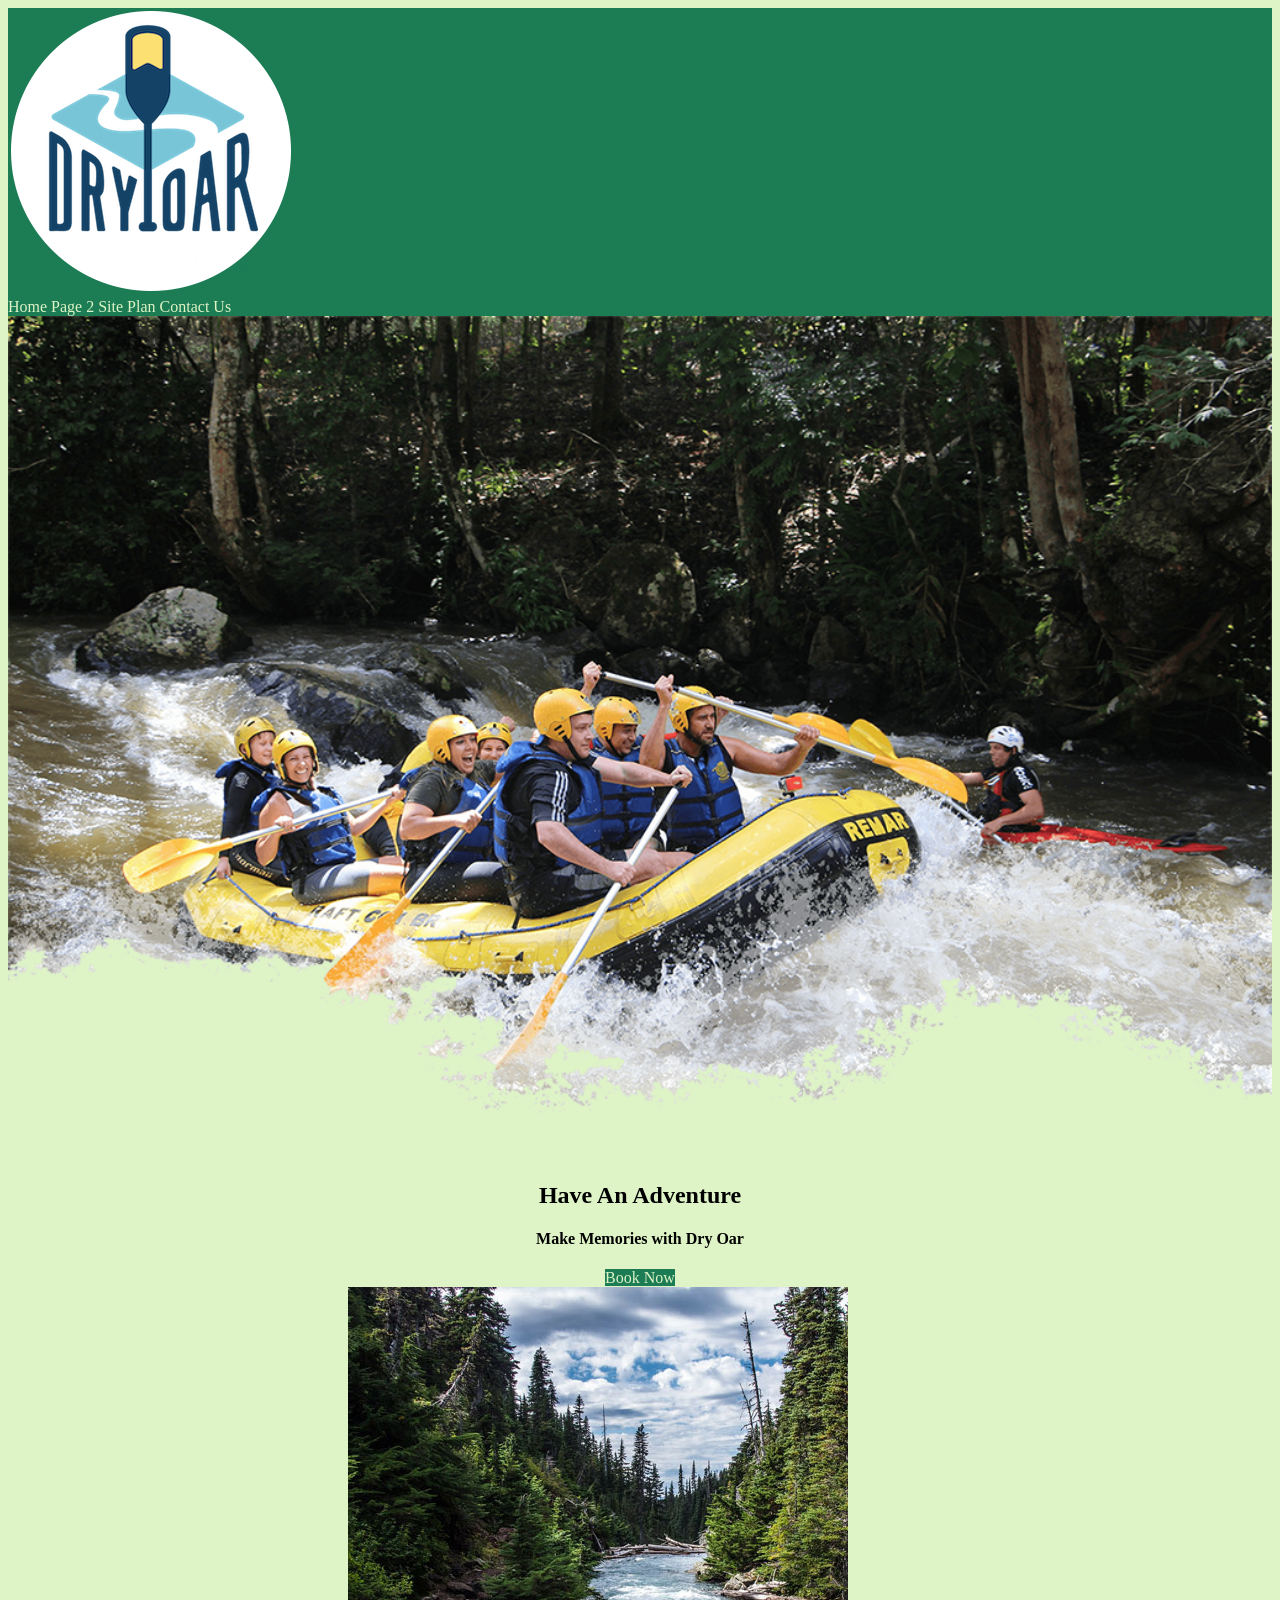
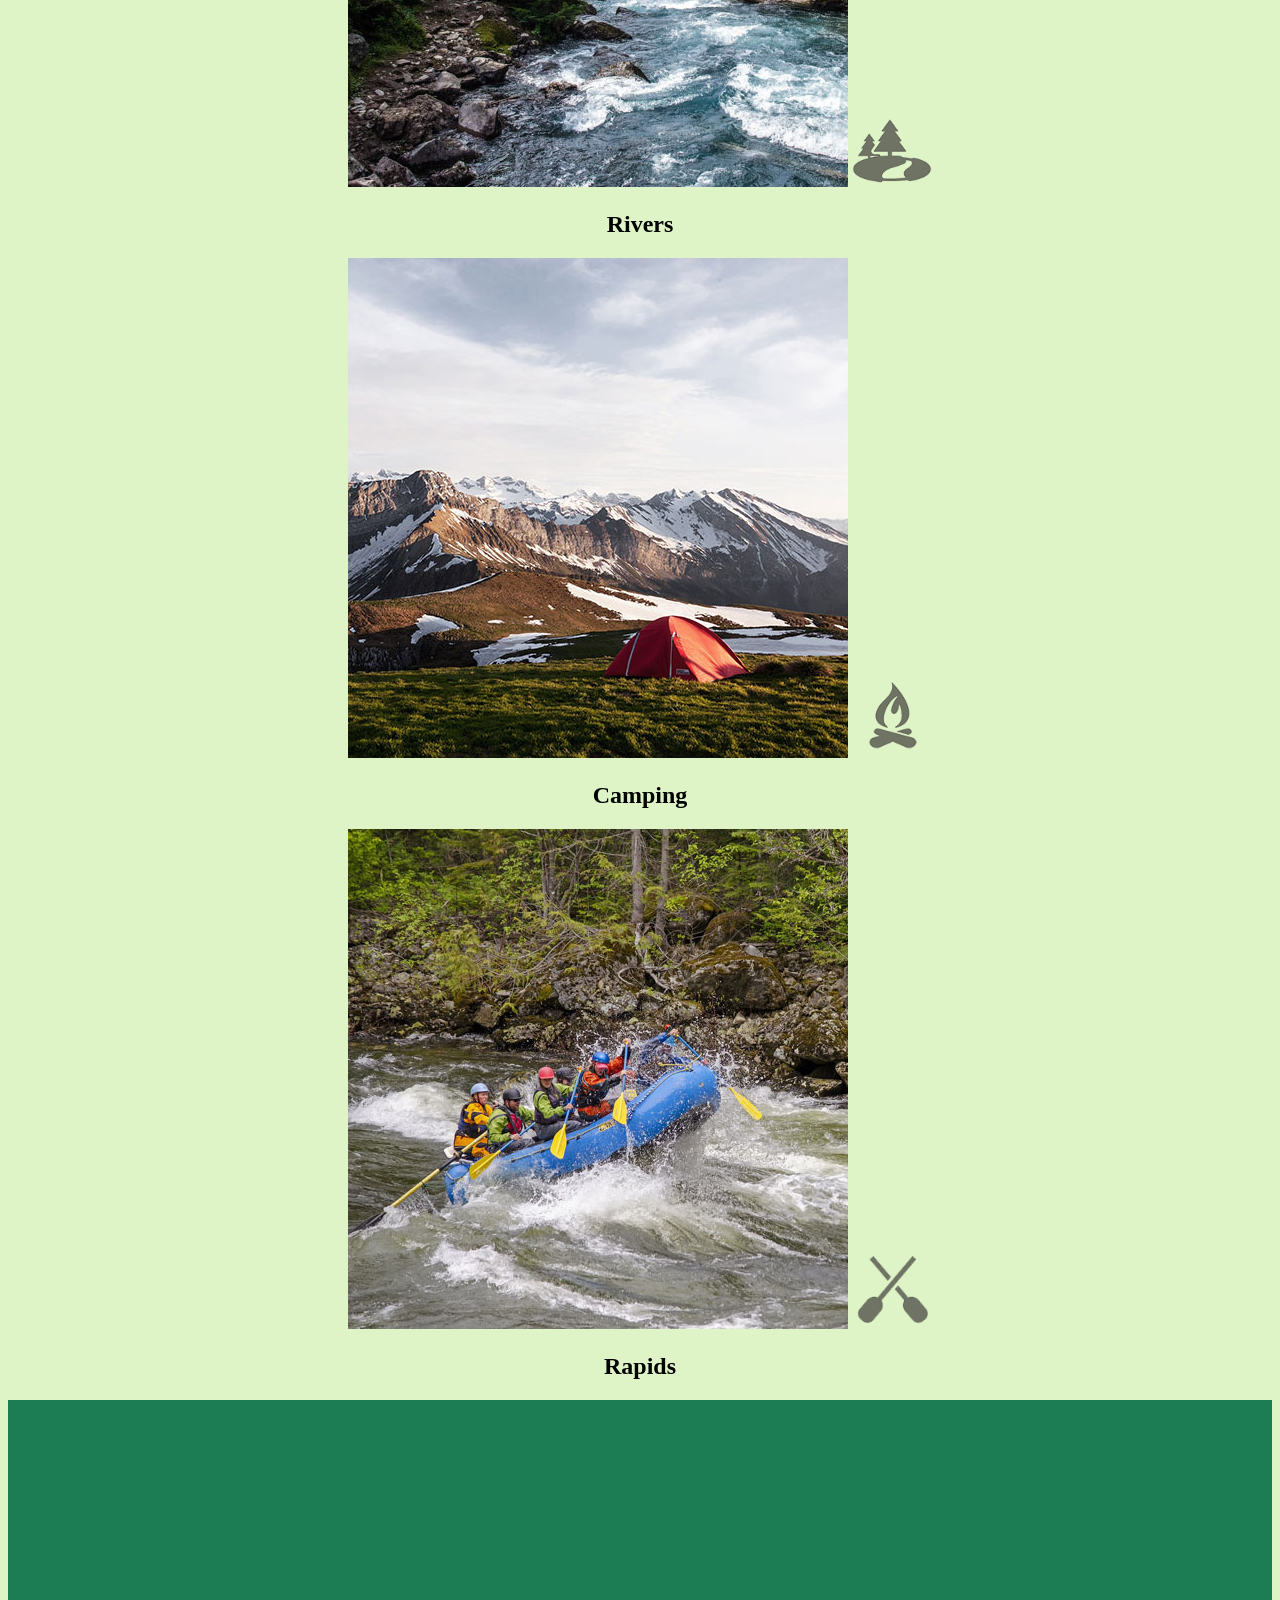
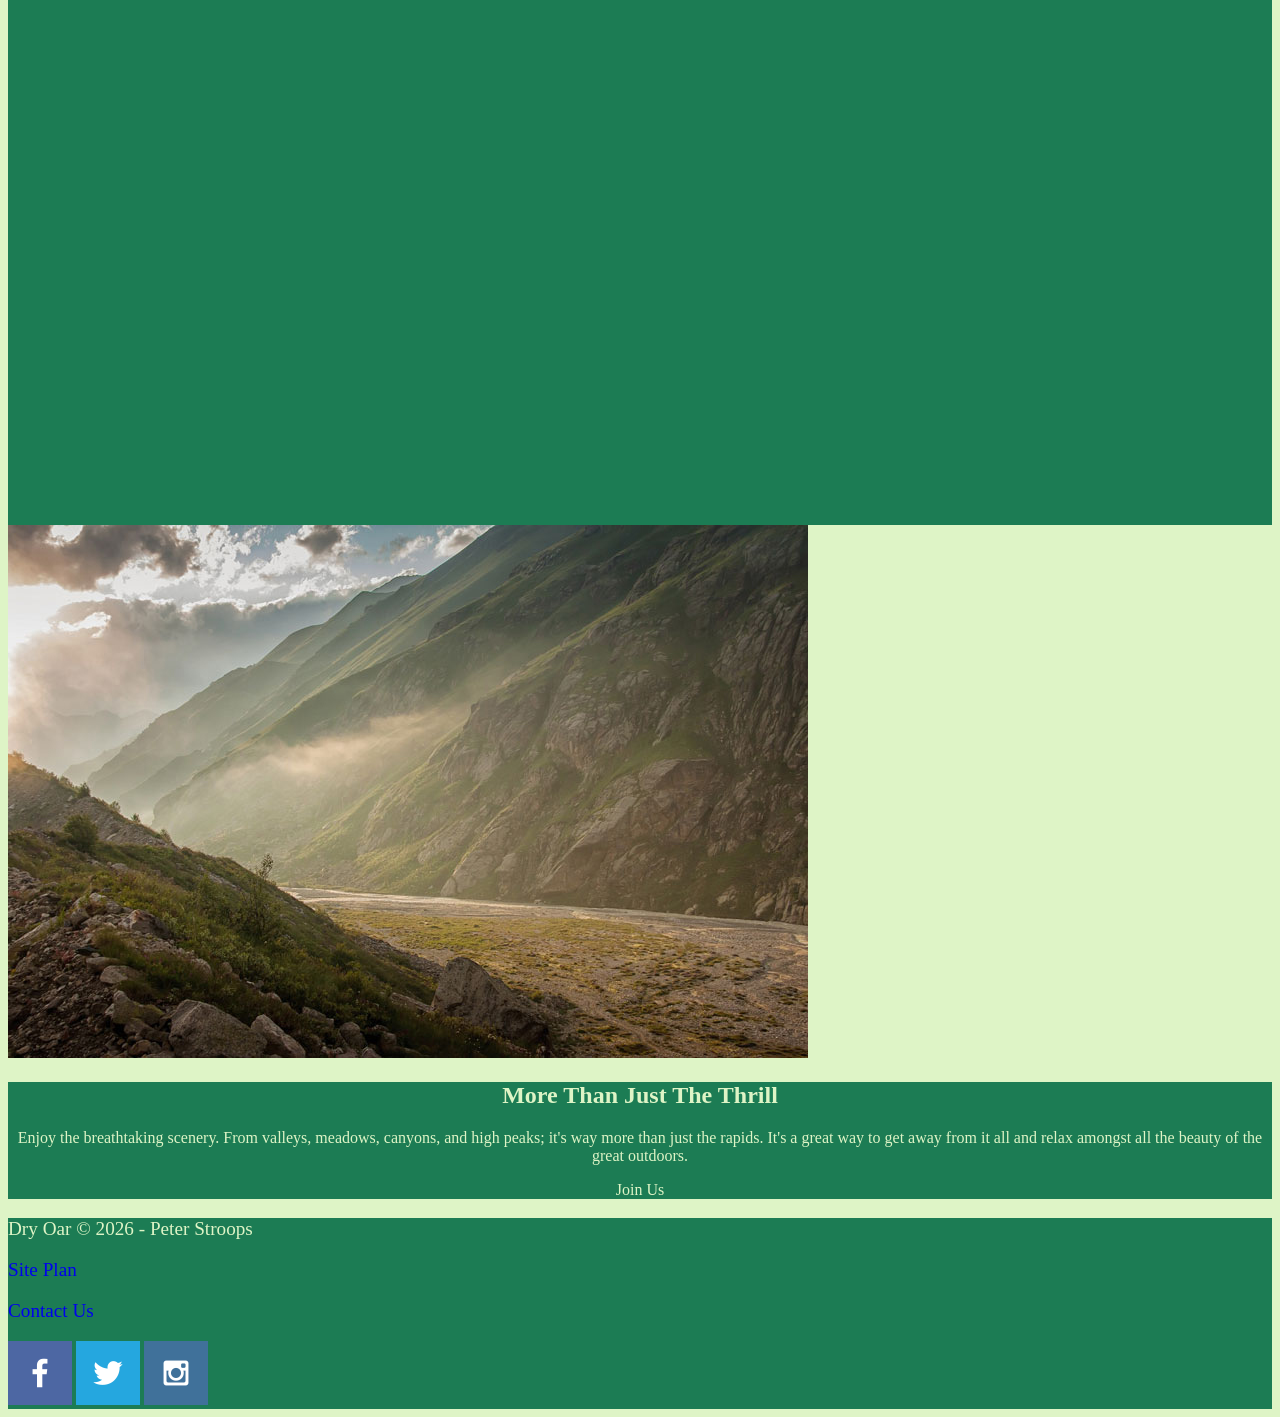
==== wwr/index.html @ acf69f0e "First Commit" ====
<!DOCTYPE html>
<html lang="en">
<head>
    <meta charset="UTF-8">
    <meta name="viewport" content="width=device-width, initial-scale=1.0">
    <title>Dry Oar Rafting</title>
    <link rel="stylesheet" href="styles/home-page.css">
    <link rel="stylesheet" href="styles/header-footer.css">
</head>
<body>
    <div id="content">
    <header>
        <a href="index.html" id="logo-link">
            <img src="images/dryoarlogo.png" alt="Dry Oar Logo" id="logo-image">
        </a>
        <nav>
            <a href="index.html" class="nav-link">Home</a>
            <a href="#" class="nav-link">Page 2</a>
            <a href="site-plan.html" class="nav-link">Site Plan</a>
            <a href="contact-us.html" class="nav-link">Contact Us</a>
        </nav>
    </header>
    <div id="hero">
        <div id="hero-box">
            <img id="hero-img" src="images/hero.png" alt="People enjoying white water rafting">
        </div>
        <section id="hero-msg">
            <h1 class="home-title">Have An Adventure</h1>
            <h4>Make Memories with Dry Oar </h4>
            <div class='button-box'>
                <a class='book' href="contactus.html">Book Now</a>
            </div>
        </section>
    </div>

    <main class="home-grid">
        <section class="rivers-card">
            <img class="card-img" src="images/rivers.jpg" alt="river in forest">
            <img class="icon" src="images/river_icon.png" alt="river icon">
            <h2>Rivers</h2>
        </section>
        <section class="camping-card">
            <img class="card-img" src="images/camping.jpg" alt="tent in mountains">
            <img class="icon" src="images/fire_icon.png" alt="fire icon">
            <h2>Camping</h2>
        </section>
        <section class="rapids-card">
            <img class="card-img" src="images/rapids.jpg" alt="rafting boat">
            <img class="icon" src="images/oars.png" alt="oars icon">
            <h2>Rapids</h2>
        </section>
        <div id="background"></div>
        <img class="mountains" src="images/mountains.jpg" alt="Misty mountains">
        <section class="msg">
            <h2>More Than Just The Thrill</h2>
            <p>Enjoy the breathtaking scenery. From valleys, meadows, canyons, and high peaks; it's way more than just the rapids. It's a great way to get away from it all and relax amongst all the beauty of the great outdoors. </p>
            <a class='join' href="rivers.html">Join Us</a>
        </section>
    </main>

    <footer>
        <p>Dry Oar &copy; 2026 - Peter Stroops</p>
        <p><a href="site-plan-rafting.html">Site Plan</a></p>
        <p><a href="contactus.html">Contact Us</a></p>
        <div class="social">
            <a href="https://facebook.com">
                <img src="images/facebook.png" alt="fb icon">
            </a>
            <a href="https://twitter.com">
                <img src="images/twitter.png" alt="twitter icon">
            </a>
            <a href="https://instagram.com">
                <img src="images/instagram.png" alt="instagram icon">
            </a>
        </div>
    </footer>
    </div>
</body>
</html>
---- wwr/styles/home-page.css ----
:root {
  /* change the values below to your colors from your palette */
  --primary-color: #1C7C54   ;
  --secondary-color: #73E2A7 ;
  --accent1-color: #CA3C25;
  --accent2-color: #DEF4C6;

  /* change the values below to your chosen font(s) */

  /*
  --heading-font: "Train One";
  --paragraph-font: "Sansation";
  */

  /* these colors below should be chosen from among your palette colors above */
  --headline-color-on-white: var(--primary-color);  /* headlines on a white background */ 
  --headline-color-on-color: var(--accent2-color); /* headlines on a colored background */ 
  --paragraph-color-on-white: var(--primary-color); /* paragraph text on a white background */ 
  --paragraph-color-on-color: var(--accent2-color); /* paragraph text on a colored background */ 
  --paragraph-background-color: var(--primary-color);
  --nav-link-color: var(--accent2-color);
  --nav-background-color: var(--accent1-color);
  --nav-hover-link-color: var(--accent2-color);
  --nav-hover-background-color: var(--primary-color);
}

a
{
    text-decoration: none;
}

body
{
    background-color: var(--accent2-color);
}

#content
{
    max-width: 1600px;
    margin: 0 auto;
}

nav a
{
    text-align: center;
    color: var(--accent2-color);
}

nav a:hover
{
    color: var(--secondary-color);
    background-color: var(--accent1-color);
}

#hero-msg h1, #hero-msg h4
{
    text-align: center;
}

.button-box
{
    text-align: center;
}

main section
{
    text-align: center;
}

#background
{
    background-color: var(--primary-color);
    height: 725px;
}

header
{
    background-color: var(--primary-color);
}

.book, .join
{
    background-color: var(--primary-color);
    color: var(--accent2-color);
}

.book:hover, .join:hover
{
    background-color: var(--accent1-color);
    color: var(--secondary-color);
}

.msg
{
    background-color: var(--primary-color);
}

footer
{
    color: var(--accent2-color);
    background-color: var(--primary-color);
}

footer a:hover
{
    color: var(--accent2-color);
}

.logo
{
    width: 80px;
}

.icon 
{
    width: 80px;
}

#hero-img
{
    width: 100%;
}

footer p
{
    font-size: 1.2em;
}

footer p a:hover
{
    text-decoration: underline;
}

.msg h2, .msg p
{
    color: var(--accent2-color);
}
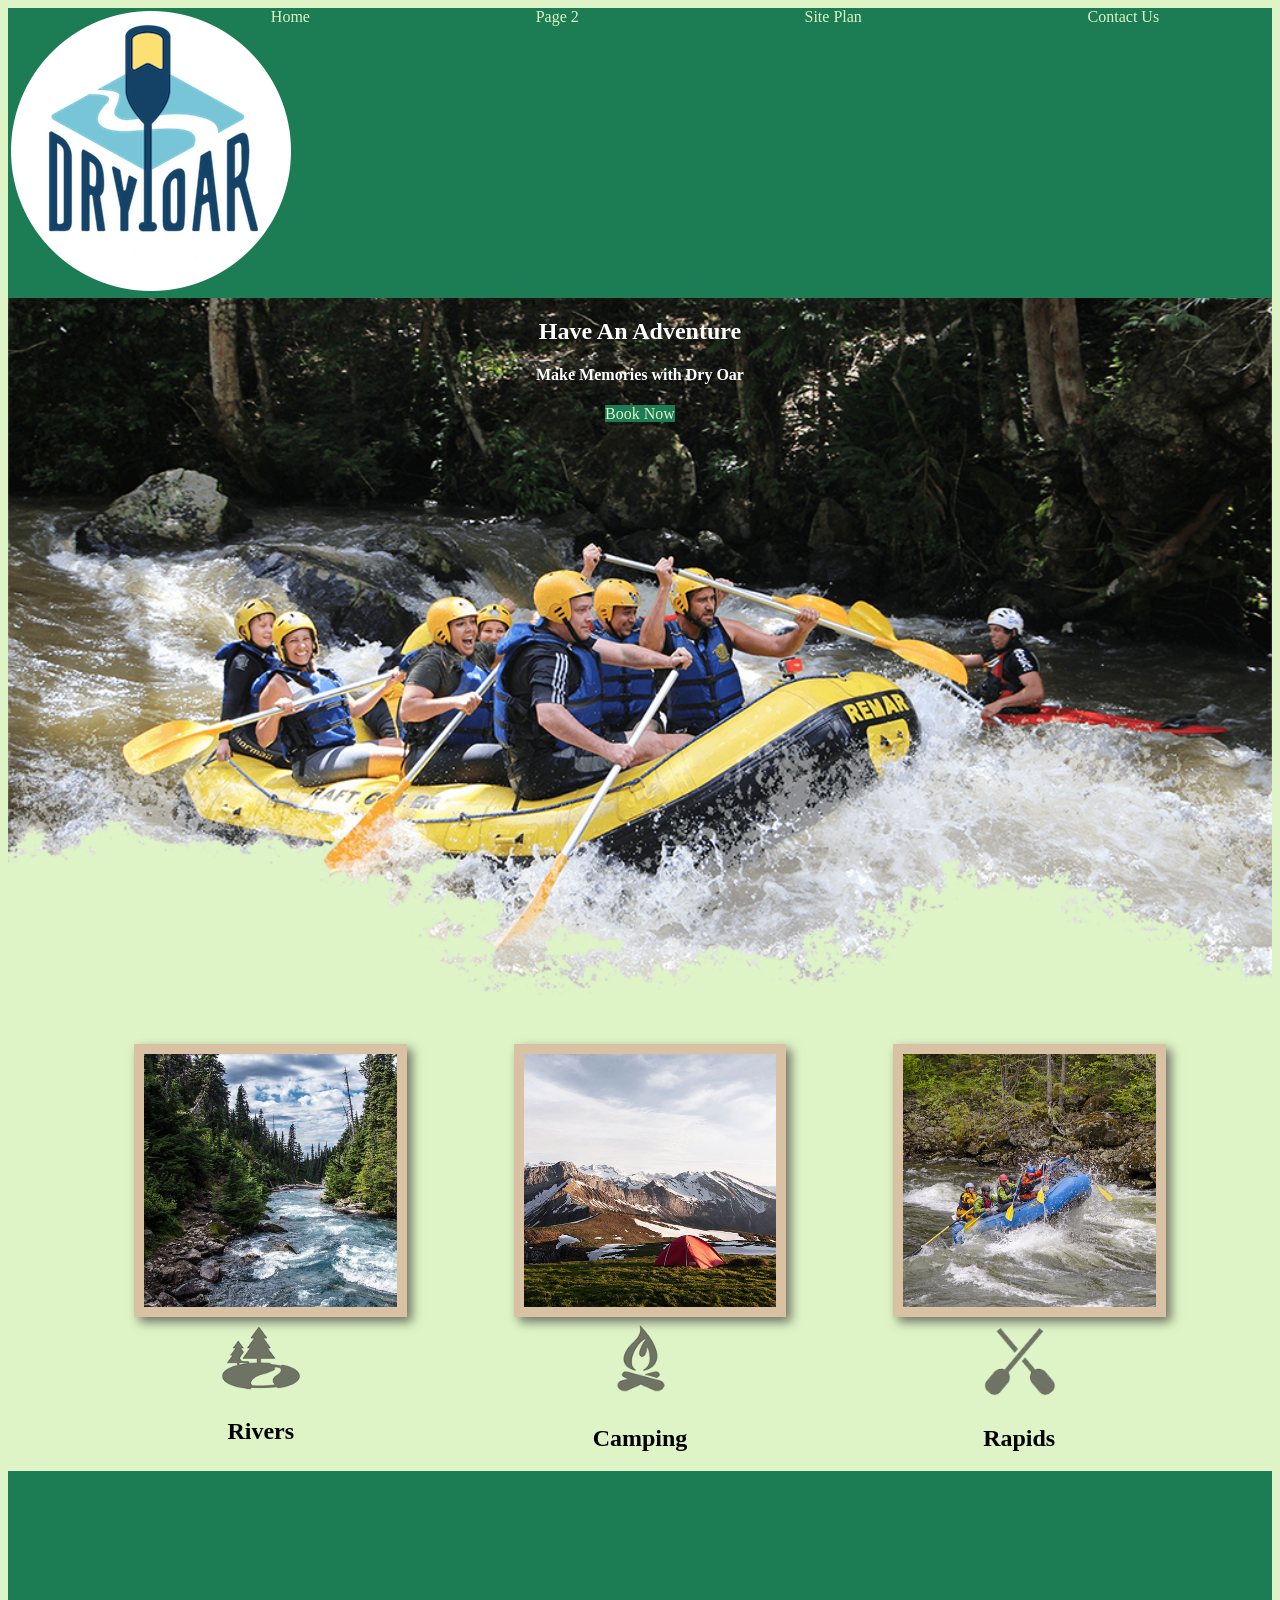
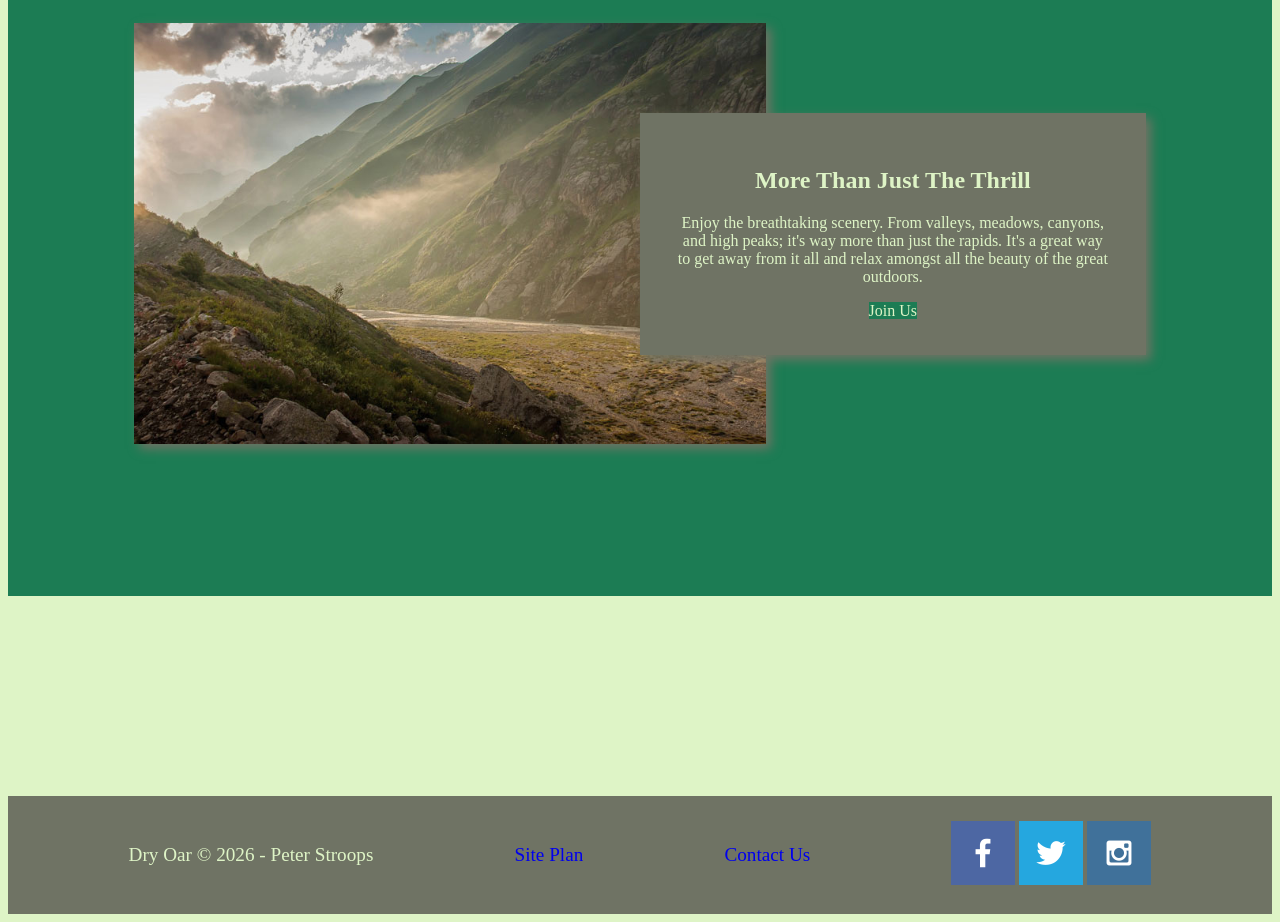
==== commit 7a76f588: "Finished site" ====
--- a/wwr/styles/home-page.css
+++ b/wwr/styles/home-page.css
@@ -76,6 +76,8 @@
 header
 {
     background-color: var(--primary-color);
+    display: grid;
+    grid-template-columns: 150px auto;
 }
 
 .book, .join
@@ -99,6 +101,12 @@
 {
     color: var(--accent2-color);
     background-color: var(--primary-color);
+    background-color: #6f7364;
+    padding: 25px 50px;
+    margin-top: 200px; 
+    display: flex;
+    justify-content: space-around;
+    align-items: center;
 }
 
 footer a:hover
@@ -134,4 +142,200 @@
 .msg h2, .msg p
 {
     color: var(--accent2-color);
-}+}
+
+nav 
+{
+    display: flex;
+    justify-content: space-around;
+}
+
+#logo_link 
+{
+    padding-top: 5px;
+    justify-self: center;
+    align-self: center;
+}
+
+#hero 
+{
+    display: grid;
+    grid-template-columns: 1fr 3fr 1fr;
+    margin-top: -100px; 
+}
+
+#hero-box 
+{
+    grid-column: 1/4;
+    grid-row: 1/3;
+    z-index: -1;
+}
+
+#hero-img 
+{
+    width: 100%;
+}
+
+#hero-msg 
+{
+    grid-column: 2/3;
+    grid-row: 1/2;
+    margin-top: 100px;
+}
+
+#hero-msg h4 
+{
+    color: white;
+}
+
+.home-title
+{
+    color: white;
+}
+
+.home-grid
+{
+    display: grid;
+    grid-template-columns: repeat(10, 1fr);
+}
+
+.card-img, .mountains
+{
+    width: 100%;
+}
+
+.rivers-card
+{
+    grid-column: 2/4;
+    grid-row: 2/3;
+}
+
+.camping-card
+{
+    grid-column: 5/7;
+    grid-row: 2/3;
+}
+
+.rapids-card
+{
+    grid-column: 8/10;
+    grid-row: 2/3;
+}
+
+#background
+{
+    grid-column: 1/11;
+    grid-row: 4/9;
+}
+
+.mountains
+{
+    grid-column: 2/7;
+    grid-row: 5/8;
+}
+
+.msg
+{
+    grid-column: 6/10;
+    grid-row: 6/7;
+}
+
+.card-img 
+{
+    border: 10px solid #d9c2a3;
+    transition: transform .5s;
+    box-shadow: 5px 5px 10px #6f7364;
+}
+
+.card-img:hover 
+{
+    opacity: .6;
+    transform: scale(1.1);
+}
+
+
+.msg 
+{
+    background-color: #6f7364;
+    padding: 35px;
+    grid-column: 6/10;
+    grid-row: 6/7;
+    box-shadow: 5px 5px 10px #6f7364;
+}
+
+.mountains 
+{
+    width: 100%;
+    grid-column: 2/7;
+    grid-row: 5/8;
+    box-shadow: 5px 5px 10px #6f7364;
+}
+
+@media screen and (max-width: 900px) 
+{
+    #hero, .home-grid 
+    {
+        display: block;
+        height: auto;
+    }
+
+    nav, footer 
+    {
+        flex-direction: column;
+    }
+
+    nav a 
+    {
+        display: block;
+        padding: 15px;
+    }
+
+    #hero 
+    {
+        margin-top: 0;
+    }
+
+    #hero-msg 
+    {
+        margin-top: 0;
+    }
+
+    #hero-msg h4 
+    {
+        display: none;
+    }
+
+    #hero-msg h1 
+    {
+        color: #6f7364;
+    }
+
+    .home-title 
+    {
+        font-size: 25px;
+    }
+
+    .rivers-card, .camping-card, .rapids-card 
+    { 
+        margin: 50px auto;
+        width: 60%;
+    }
+
+    #background 
+    {
+        display: none;
+    }
+
+    .mountains, .msg 
+    {
+        width: 80%;
+        display: block;
+        margin: 0 auto;
+    }
+    
+    footer 
+    {
+        margin-top: 25px;
+    }
+}
+    
